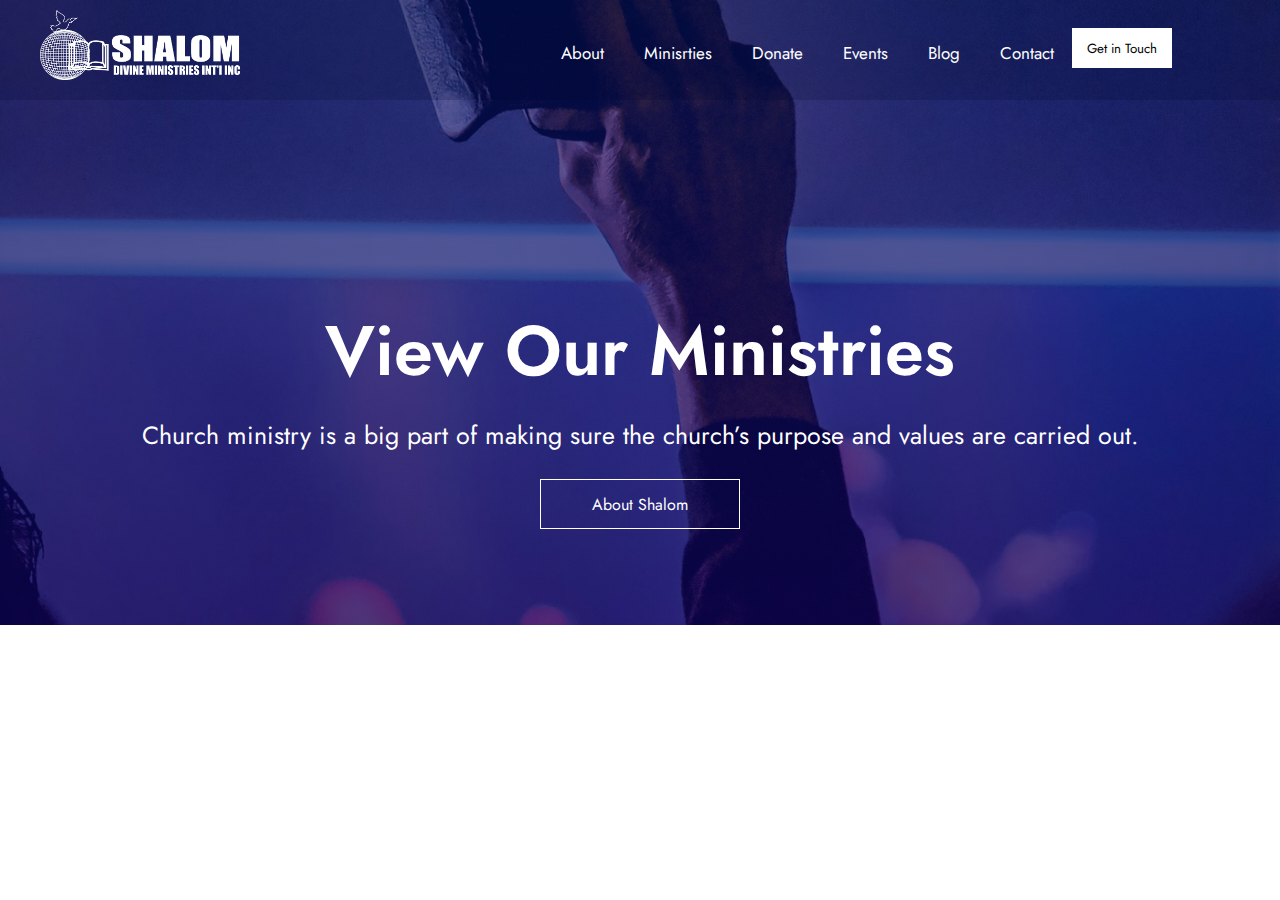
==== index - blog.html @ b0d7aeea "Shalom" ====
<!DOCTYPE html>
<html lang="en">
<head>
    <meta charset="UTF-8">
    <meta name="viewport" content="width=device-width, initial-scale=1.0">
   
    <link rel="stylesheet" href="https://fonts.googleapis.com/css?family=Lato">
    <link rel="stylesheet" href="https://cdnjs.cloudflare.com/ajax/libs/font-awesome/4.7.0/css/font-awesome.min.css">
    <link rel="stylesheet" href="https://cdn.jsdelivr.net/npm/swiper@11/swiper-bundle.min.css"/>
    <link rel="stylesheet" href="style.css">
    <title>Shalom Divine Minisrties Int'i Inc</title>
</head>
<body>
  <div class="loading"></div>
    <div class="bg3">
    <div class="bg2" >

      <nav>
       

        <ul>
            <li><a href="index-about.html">About</a></li>
            <li><a href="index-minisitries.html">Minisrties</a></li>
            <li><a href="index-donate.html">Donate</a></li>
            <li><a href="index-events.html">Events</a></li>
            <li><a href="index - blog.html">Blog</a></li>
            <li><a href="index-contact.html">Contact</a></li> 
            <button><a href="index-contact.html"> Get in Touch</a></button>
            
</ul>
      <div class="menu"  ><i onclick="ShowSidebar()" class="fa fa-bars" aria-hidden="true" style="font-size: 25px;" ></i></div>
      <a href="index.html"><img src="image/shalom logo.png" alt="shalom logo" ></a>
      <ul class="sidebar">
         <i onclick="HideSidebar()" class="fa fa-close" aria-hidden="true" style="font-size: 25px;" ></i>
         <li><a href="index-about.html">About</a></li>
         <li><a href="index-minisitries.html">Minisrties</a></li>
         <li><a href="index-donate.html">Donate</a></li>
         <li><a href="index-events.html">Events</a></li>
         <li><a href="index - blog.html">Blog</a></li>
         <li><a href="index-contact.html">Contact</a></li>
     </ul>
    </nav>
  <div class="page12">
   <center> <h1>View Our Ministries </h1>
    <p>Church ministry is a big part of making sure the church’s
         purpose and values are carried out.</p>

        <button class="btn2"><a href="#" style="font-size: 16px;">About Shalom </a></button>
 </center></div></div>  </div> 

 <script src="https://cdn.jsdelivr.net/npm/swiper@11/swiper-bundle.min.js">
</script><script src="javascript.js"></script>
</body>
</html>
---- style.css ----
@import url('https://fonts.googleapis.com/css2?family=Jost:ital,wght@0,100..900;1,100..900&family=PT+Sans+Narrow:wght@400;700&display=swap');

*{
    margin: 0;
    padding: 0;
    box-sizing: border-box;

    font-family: "Jost", sans-serif;
    font-optical-sizing: auto;
    font-weight: 400;
    font-style: normal;
}
:root{
    --blue: rgb(14, 129, 158);
    --box-color:rgb(3, 3, 54);
    --backgground: rgba(7, 113, 212, 0.301);

}

body{
    font-family: 'jost';
    
}

.bg1{
    background: url(image/Firefly\ people\ worshiping.jpg);
    height: 110vh;
    width: 100%;
    height: fit-content;
   background-position: 40%;
    background-size:cover;
    background-repeat: no-repeat;
}
.bg{
    z-index: -999;
    height: 110vh;
    height: fit-content;
    width: 100%;
   background: linear-gradient(to top, rgba(14, 4, 100, 0.664), rgba(1, 25, 133, 0.822));
}
nav{
    width: 100%;
    height: 100px;
    background-color: rgba(2, 3, 46, 0.185);
    text-decoration: none;
    overflow: hidden;
 
   

}

nav img{
    position: absolute;
    top: 0;
    width:200px;
     margin: 10px 40px;

}

nav ul{
    display: flex;
    list-style-type: none;
    position: relative;
    justify-content: right;
    margin-right: 100px;
   
    

}

nav li{
   margin-left: 20px;
  
}

nav li a{
    display: block;
    margin-top: 25px;
    text-decoration: none;
    color: rgb(255, 255, 255);
    padding: 16px 10px;
    font-size: 17px;
    font-weight: 400;

}
nav li a:hover{
    transition: .5s ease-in-out;
    color:var(--blue);
    letter-spacing: 1.5px;
}
nav ul button{
    width: 100px;
    height: 40px;
    background-color: rgb(255, 255, 255);
    margin:28px 8px ;
    border: none;
    float: right;
    transition: .8s ease ;
}
button a{
    text-decoration: none;
    color: black;
    text-align: center;
}
button:hover{
    letter-spacing: 1px;
    width: 117px;
}
nav .menu  i{
    display: none;
    position: absolute;
    text-align: center;
    font-size: 45px;
    color:var(--blue);
    padding: 10px 6px;
    width: 50px;
    height: 40px;
    background-color: rgb(255, 255, 255);
    border-radius: 5px;
    margin:28px 5px ;
    right: 0%;
    top: 0;
    border: none;
    float: right;
    cursor: pointer;
  

}
.sidebar{
   
    display: none;
    padding: 0;
    margin: 0;
    text-align: left;
    position: absolute;
    top: 15%;
    left: 0;
    background: rgba(255, 252, 252, 0.753);
    width: 100%;
    height: 0;
    overflow: hidden;
    font-size: 5px;
    z-index: 10;
    border-radius: 10px;
    transition: .8s ease-in-out;

}

.sidebar li{
    margin:0;
    padding: 10px 10px;
}

.sidebar li a { color:var(--box-color);
    font-weight: bold;
    margin-top: 0;
    padding: 0;
}@media (max-width:620px){
    nav ul button{
        
        width: 70px;
        height: 70px;
        font-size: 17px;
        margin: 0;
    }
    button:hover{
        letter-spacing: 1px;
        width: 87px;
    }
}

@media (max-width:1020px) {
    nav img{
        width: 150px;
        margin:0;
        margin-top: 10px;
    }
    nav ul button{
        display: none;
        width: 70px;
        height: 70px;
        font-size: 17px;
        margin: 0;
    }
    button:hover{
        letter-spacing: 1px;
        width: 87px;
    }
    nav ul li a{
        display: none;
    }
    .sidebar{
        display:block;
        height: 0px;
    }
.sidebar li a{
    display: block;
    padding: 10px;
    border-radius: 10px;
}

.sidebar li a:hover{
    background-color:var(--box-color);
}

nav .menu i{
  display: block;
   
}
}


.page1{
    position: relative;
 
    margin: auto;
margin: 50px;
}

.page1 h1{
   
    font-size: 30px;
    color: white;
    width: 100%;
  
    font-weight: 500;   
    
}
.page1 p{
    
    color:white;
   
    font-size: 15px;
    width: 95%;
    margin:5px 15px;
}

.page1 .btn1{
    width: 90%;
    height: 50px;
    margin: 10px 2px;
    font-weight: bold;
    border: none;
    color:var(--blue);
    margin:5px 10px;
  
}

.page1 .btn1 a{
    font-size: 19px;
    font-weight: 500;
    color: var(--blue);
}

.page1 .btn2{
    width: 90%;
    height: 50px;
    margin: 20px 10px;
    padding: 10px;
    font-weight: bold;
    background: none;
    border: 2px solid white;
    margin-bottom: 90px;
}
.page1 .btn2 a{
    font-size: 19px;
    font-weight: 500;
    color: rgb(255, 255, 255)
}

.page1 button:hover{
   transform: scale(1.051);
    transition: .9s ease-in-out;
    letter-spacing: 1px;
}

@media (min-width:600px) {
    .page1{
       text-align: center;
    }
   
    .page1 h1{
        width: 100%;
        font-size: 30px;

    }

    .page1 p{
        width: 70%;
        font-size: 20px;
    }
    .page1 .btn1{
        width: 170px;
      
     
    }
    .page1 .btn2{
        width: 170px;
       
    }
    
}
@media (min-width:860px) {
    .page1{
        margin: 200px;
    }
   
    .page1 h1{
        width: 100%;
        font-size: 60px;

    }

    .page1 p{
        width: 50%;
        font-size: 20px;
    }
}
.adbox{
    padding: 20px;
  color: black;
    width: 90%;
    height: fit-content;
    background-color: rgb(255, 255, 255);
    float:left;
   
}

.adbox .ad img{
    width: 65px;
    padding: 10px;
}

.adbox .ad {
   display: flex;
    float: left;
    margin: 10px 0px;
  

}
.adbox .ad h2{
    font-size: 20px;
    font-weight: 800;
    color: var(--blue);
}

.adbox .ad h2 span{
    color: black;
    font-size: 20px;
}

@media (min-width:600px) {
    .adbox{
        
          width: 100%;
          margin: 0;
          height: 100px;
          background-color: rgb(255, 255, 255);
          margin-bottom: 100px;
      }
      
      .adbox .ad {
          margin: 0px 60px;
      }
    }

    .page2{
        margin:150px 20px
    }

.page2 .para1{
    font-size: 17px;
    letter-spacing: 5px;
    color: var(--blue);
}

.page2 .tran{
    font-weight: 500;
    color: var(--box-color);
}

.page2 button{
    width: 250px;
    height: 50px;
    font-size: 20px;
    border: none;
    background-color: var(--box-color);
    color: white;
    margin-bottom: 40px;
}

.page2 button a{
    color: white;
    transition: 5.s ease-in;
}

.page2 img{
    width: 100%;
    
}
.page2 .goal {
    color: var(--blue);
    font-weight: 600;

}
.page2 .goal span{
    color: var(--box-color);
    font-weight:550;
}
.page2 .four-box i{
    color: var(--blue);
    padding: 3px;
}
.page .para2{
    width: 100%;
    font-size: 10px;
    margin-bottom: 50px;
}
.page2 .four-box{
margin-top: 20px;
width: 100%;
height: 50px;
height:fit-content;
background-color:var(--backgground);
padding: 5px;
font-weight: 500;
}

.page2 .side .comm{
    width: 100%;
    height: 90px ;
    background-color:var(--backgground) ;
    margin-top: 20px;
    padding: 10px;
    display: flex;

}

.page2 .side .comm .box{
    background-color: var(--blue);
    width: 50px;
    color: white;
    position: relative;
    text-align: center;
    height: 50px;
    padding: 7px 3px;
}
.page2 .side .comm h2{
    font-weight: 600;
  color: var(--box-color);
}
.page2 .side .comm h2 span{
    font-size: 17px;
}

.page2 .side img{
    margin-top: 60px;
       width: 100%;
}
@media (min-width:800px) {
    .page2{
        margin:100px 80px;
        width: 90%;
    }
    .page2 .tran{
        font-size: 40px;
        font-weight: 500;
        width: 70%;
        color: var(--box-color);

    }

    .page2 button{
        margin-top: -40px;
        float: right;
    }
    .page2 img{
        margin-top: 50px;
        width: 36.33%; 
    }

    .page2 .para2{
        width: 40%;
    }

    .page2 .four-box{
        width: 36.33%;
      
    }
    .page2 .side {
        position: absolute;
        margin-top: -80%;
        font-size: 20px;
        width: 50%;
       right: 0;
    }
    .page2 .side .comm{
        width: 60.33%;
    }
    .page2 .side img{
       
           width: 80%;
    }
    }

    .page3{
        width: 100%;
        height: 120vh;
        height: fit-content;
        background-color: var(--backgground);
        padding:60px 5px;
    }

    .page3 .para3{
        padding: 5px 20px;
        letter-spacing: 4px;
        color: var(--blue);
        font-weight: 600;
        margin-bottom: 20px;

    }

    .page3 h1{
        padding: 5px 20px;
        font-weight: 500;
        color: var(--box-color);
       
    }

    .page3 button{
        margin: 5px 20px;
        width: 200px;
        height: 50px;
        background:none;
        border: 2px solid var(--box-color);
    }
    .page3 button a{
        font-size: 17px;
        color: var(--box-color);
        transition: .4s;
    }
    .page3 .card-list .card-item{
        color: var(--box-color);
        background-color: white;
        width: 100%;
        flex-direction: column;
        padding: 10px;
        display: flex;
        justify-content: center;

    }

    .slider-wrapper{
        overflow: hidden;
        max-width: 1200px;
        margin: 0 15px 55px;

    }

    .page3 .card-list .card-item .user-name{
        font-weight: 700;
        font-size: 30px;
    }

    .page3 .card-list .card-item .user-profession{
        font-weight: 500;
    }
  .page3 .card-list .card-item .user-image{
    width:100% ;
    padding-right:10px ;
    height: 250px;
  }
  .page3 .card-list .card-item .line{
    margin: 40px 4px;
    width: 90%;
    height: 1px;
    background-color: rgb(190, 188, 188);
  }
  .page3 .card-list .card-item h3{
    padding: 5px;
  }

    @media (min-width:800px) {
        .page3 {
           
            padding: 80px;
        }
    
        .page3 h1{
           width: 50%;
           font-size: 50px;
           
        }
    
        .page3 button{
            margin-top: -80px;
          float:right;
        }

        .page3 .card-list .card-item{
            color: var(--box-color);
            background-color: white;
            width:100%;
            height: 600px;
            overflow: hidden;
            display:flex ;
            flex-direction: column;
            justify-content: center;
          
        }
        .page3 .card-list .card-item .user-image{
            width:320px ;
            padding-left:0px ;
            height: 250px;
          }

       
    }

 .page4{
    margin: 80px 20px;
    float: left;
 }

 .page4 img{
    width: 100%;
    height: 300px;
 }

 .page4 h1{
    color: var(--blue);
    font-weight: 700;
 }
 .page4 h1 span{
    color: var(--box-color);
    font-weight: 700;
 }

 .page4 .para5{
    margin: 20px 0px;
    width: 100%;
    color: var(--box-color);

 }

 .page4 .para6{
    margin: 20px 0px;
    color: var(--box-color);
    font-weight: 700;
 }

 .page4 button{
    margin: 70px 0px;
    width: 200px;
    height: 50px;
    font-size: 20px;
    background: var(--backgground);
    border: 1px solid black;
 
    transition: .6s ease;
 }

 .page4 button a{
       color:var(--box-color);
 }

 @media (min-width:900px) {

    .page4 img{
        width: 50.66%;
        height: 500px;
        float: left;

     }
     .page4 h1{
        color: var(--blue);
        font-weight: 700;
        width: 30%;
        float: right;
        margin-right: 146px;

     }
     .page4 h1 span{
        color: var(--box-color);
        font-weight: 700;
     }
    
     .page4 .para5{
        width: 33.66%;
        color: var(--box-color);
        float:right;
        margin-right: 100px;
     
    
     }
    
     .page4 .para6{
        color: var(--box-color);
        font-weight: 700;
        float:right;
        width: 40%;
        margin-right: 26px;
     }
     .page4 button{
      margin-left: 100px;
     }
    
 }

 .page5{
    margin: 80px 20px;
 }

 .page5 .para7{
    letter-spacing: 3px;
    color: var(--blue);
    font: 17px;
 }

 .page5 h1{
    font-weight: 500;
    color: var(--box-color);
    margin: 20px 0;
 }

 .page5 img{
    width: 100%;
    margin: 30px 0;
 }

 .page5 .para8{
  
    color: var(--blue);
    font: 17px;
 }

 .page5 h3{
    color: var(--box-color);
    font-weight: 500;
 }
 @media (min-width:900px){
    .page5{
        margin: 30px 30px;
    }

    .page5 .para7{
        font-size: 19px;
    }

    .page5 h1{
        font-size: 50px;
        width: 500px;
    }
    .page5 .img{
        width: 500px;
        height: 500px;

    }
    .page5 .right{
        float: right;
        width: 45%;
        margin-top: -860px;
    }

    .page5 img{
        width: 250px;
    }
 }

 .footer{
    width: 100%;
    height: fit-content;
    background: var(--box-color);
    color: white;
    padding: 30px 20px;
 }


 .footer img{
    width: 200px;
    margin-bottom: 30px;
 }

 .footer .para8{
    width: 100%;
    margin-bottom: 30px;

 }
 .footer h4{
    font-size: 20px;
 }

 .footer span{
    margin: 30px 20px;
 }
 .footer span a{
    margin: 10px;
    color: white;
    transition: .3s ease-in-out;

 }
.footer span a:hover{
    color: var(--blue);
}

.footer h2{
    margin: 30px 0px;
    font-size: 25px;
    font-weight: 600;
}

.footer ul li {
    list-style-type: none;
    text-decoration: none;
    padding: 6px 5px;
}

.footer ul li a{
    text-decoration: none;
    color: white;
    font-size: 18px;
    transition: .3s ease-in-out;
}

.footer a:hover{
    color: var(--blue);
}

.footer a{
    font-size: 18px;
    color: white;
    text-decoration: none;
    transition: .3s ease-in-out;
     margin: 10px 0px;
}


.footer .para9{
    margin: 20px 0px;
    font-size: 18px;
}

.footer address{
    font-size: 18px;
    width: 80%;
    margin-bottom: 20px;
}

@media (min-width:900px) {
    .footer{
        padding: 50px;
        height: fit-content;
        height: 100vh;
    }

    .footer .para8{
        width: 35%;
        font-size: 20px;

    }

    .footer .right{
        float:right;
        margin-top: -330px;
        width: 50%;
    }
    .footer .right1{
        float:right;
        margin-top: -505px;
        width: 50%;
    }

    .footer ul li {
        list-style-type: none;
        text-decoration: none;
        margin: 20px 0px;
    
    }

    .footer .line{
        width: 100%;
        height: 0.1px;
        background: var(--blue);
        margin-top: 150px;

    }

}

/* index contact style*//* index contact style*//* index contact style*//* index contact style*/
/* index contact style*//* index contact style*/
/* index contact style*//* index contact style*//* index contact style*//* index contact style*/
/* index contact style*/
/* index contact style*//* index contact style*//* index contact style*//* index contact style*/
/* index contact style*/
/* index contact style*/


.bg2{
    background: url(image/Firefly\ people\ worshiping.jpg);
    height: 110vh;
    width: 100%;
    height: fit-content;
   background-position: 40%;
    background-size:cover;
    background-repeat: no-repeat;
}
.bg3{
    z-index: -999;
    height: 110vh;
    height: fit-content;
    width: 100%;
   background: linear-gradient(to top, rgba(14, 4, 100, 0.664), rgba(1, 25, 133, 0.822));
}
.page6{
    position: relative;


}

.page6 .para11{
    margin-top: 50px;
    letter-spacing: 4px;
    font-size: 19px;
    font-weight: 500;

}


.page6 h1{
   
    font-size: 50px;
    color: white;
    width: 95%;
    padding: 10px 0px;
    font-weight: 500;   
     margin:5px 10px;
}
.page6 p{
    
    color:white;
   
    font-size: 15px;
    width: 95%;
    margin:5px 15px;
}

.page6 .love{
    color: white;
    margin: auto;
    padding: 15px;
    width: 90%;
    height: 300px;
    background: var(--blue);
}

.page6 .love h2{
    color: white;
    font-weight: 600;
}

.page6 .love h4{
    font-size: 19px;
    font-weight: 600;
    
}

.page6 form{
 
    background: white;
    margin: -100px 10px;
    padding: 20px;
    width: 94%;

 
}
.page6 form p{
    font-size: 20px;
    margin: 10px 0px;
    color: var(--box-color);
    font-weight: 600;
}

.page6 form input{
    width: 100%;
    height: 50px;
    outline: none;
    padding: 10px;
    font-size: 17px;
    border: 0.001px solid rgba(2, 2, 87, 0.13);
    transition: .3s ease-in-out;
}

.page6 form input:hover{
    border: 1px solid rgba(2, 2, 87, 0.986);
    box-shadow: 2px 3px 5px rgba(0, 0, 0, 0.13);
}
.page6 form input::placeholder{
    font-size: 17px;
    padding: 10px;
    color: black;
}

.page6 form textarea{
    resize: none;
    outline: none;
    width: 100%;
    padding: 10px;
    font-size: 17px;
    border: 0.001px solid rgba(2, 2, 87, 0.13);
    transition: .3s ease-in-out;
}

.page6 form textarea:hover{
    border: 1px solid rgba(2, 2, 87, 0.986);
    box-shadow: 2px 3px 5px rgba(0, 0, 0, 0.13);
}

.page6 form .sub{
    background: var(--box-color);
    color: white;
    border: none;
    outline: none;
}
.page6 form .sub:hover{
    letter-spacing: 3px;
    background: var(--blue);
}
@media (min-width:900px) {
    .page6{
        margin-left: 20px;
    }
   
    .page6 h1{
        width: 40%;
        font-size: 50px;

    }

    .page6 p{
        width: 40%;
        font-size: 20px;
    }
    .page6 .love{
    
        margin:20px 20px;
        padding: 15px;
        width: 40%;
      
    } 
    .page6 .love p{
        width: 100%;
    }

    .page6 .love h2{
        color: white;
        font-weight: 600;
    }
    
    .page6 .love h4{
      width: 40%;
        
    }

    .page6 form{
        margin: 20px;
        float: right;
        width: 50%;
        margin-top: -600px;

    }

    .page6 form input{
        width: 44%;
        height: 60px;
    }
    .page6 form .right1 {
        margin-top: -160px;
        float: right;
        width: 45%;
    }
    .page6 form .right1 p{
        width: 100%;
    }
    .page6 form .right1 input{
        height: 60px;
        width: 100%;
    }

    .bg2{
        height: 133vh;
        min-height: fit-content;
   
        width: 100%; 
    }
    .bg3{
        height: 13vh; 
      min-height: fit-content;
        width: 100%;
    }
    
}

  

@media (min-width:860px) {
    .page6{
        margin-left: 20px;
    }
   
    .page6 h1{
        width: 40%;
        font-size: 60px;

    }

    .page6 p{
        width: 40%;
        font-size: 20px;
    }
}

.line1{
    height: 200px;
}
.page7{
   
  margin: 30px  0;
}

.page7 .para13{
   
    text-align: center;
    font-size: 15px;
    font-weight: 600;
    letter-spacing: 4px;
    color: var(--blue);
}

.page7 .location{
    text-align: center;
    font-size: 35px;
    font-weight: 700;
    color: var(--box-color);
}

.page7 .para14{
    text-align: center;
    color: var(--box-color);
    font-size: 17px;
}

.page7 details{
   margin: 10px;
}

.page7 details summary{
    font-size: 20px;font-weight: 600;
    color: var(--box-color);
    border: 2px solid var(--box-color);
    padding: 10px;
}

.page7 details img{
    margin-top: 10px;
    width: 100%;
}

.page7 .adbox1{
    color: var(--box-color);
      width: 90%;
      margin: 10px 0;
      height: 300px;
  }
  
  .page7 .adbox1 .ad1 img{
      width: 60px;
      padding: 10px;
  }
  
  .page7 .adbox1 .ad1 {
     display: flex;
      
      margin: 10px 0px;
    
  
  }
  .page7 .adbox1 .ad1 h2{
      font-size: 17px;
      font-weight: 800;
      color: var(--blue);
  }
  
  .page7 .adbox1 .ad1 h2 span{
      color:var(--box-color);
      font-size: 17px;
      font-weight: 600;
  }
  
  @media (min-width:1200px) {
    .page7{
        display: block;
        margin: 30px;
    }
    .page7 .adbox1{
          
            width: 100%;
            margin: 0;
            height: 300px;
            background-color: rgb(255, 255, 255);
         
           
            margin-bottom: 100px;
        }
        
        .page7 .adbox1 .ad1 {
            margin: 30px 60px;
        }

        .page7 .local{
           
            display: flex;
            flex-wrap: nowrap;
        }

        .page7 .local details{
            width: 50%;
        }
      }
  

      /* About style begin */ /* About style begin */ /* About style begin */ /* About style begin */
      /* About style begin */ /* About style begin */ /* About style begin */ /* About style begin */
      /* About style begin */ /* About style begin */
      /* About style begin */ /* About style begin */
     

.page8{
    margin: 50px;
    color: white;
}

.page8 h1{
    font-size: 50px;
    font-weight: 600;
    
}

.page8 .btn1{
    width: 90%;
    height: 50px;
    margin: 10px 2px;
    font-weight: bold;
    border: none;
    color:var(--blue);
    margin:5px 10px;
  
}

.page8 .btn1 a{
    font-size: 19px;
    font-weight: 500;
    color: var(--blue);
}

.page8 .btn2{
    width: 90%;
    height: 50px;
    margin: 20px 10px;
    padding: 10px;
    font-weight: bold;
    background: none;
    border: 1px solid white;
    margin-bottom: 90px;
}
.page8 .btn2 a{
    font-size: 19px;
    font-weight: 500;
    color: rgb(255, 255, 255)
}

.page8 button:hover{
   transform: scale(1.051);
    transition: .9s ease-in-out;
    letter-spacing: 1px;
}

@media (min-width:600px) {
    .page8{
       text-align: center;
    }
   
    .page8 h1{
        width: 100%;
        font-size: 30px;

    }

    .page8 p{
        width: 70%;
        font-size: 20px;
    }
    .page8 .btn1{
        width: 130px;
      
     
    }
    .page8 .btn2{
        width: 130px;
       
    }
    
}
@media (min-width:860px) {
    .page8{
        margin: 50px;
    }
   
    .page8 h1{
        width: 100%;
        font-size: 60px;

    }

    .page8 p{
        width: 50%;
        font-size: 20px;
    }
}

.page9{
    margin: 20px;
}

.page9 img{
    width: 100%;
    
}

.page9 h1{
    font-size: 38px;
    font-weight: 600;
    color: var(--box-color);
}
.page9 h1 span{
    font-weight: 600;
    color: var(--blue);
}

.page9 p{
    color: var(--box-color);
    width: 100%;
}

.page9 button{
    width: 200px;
    height: 50px;
    margin: 30px 0;
    border: 1px solid var(--box-color);
    background: var(--backgground);
    transition: .4s ease-in-out;
}

.page9 button a{
    font-size: 19px;
    font-weight: 500;
    color: var(--box-color);
}

.page9 .right0 p{

text-align: justify;
}

.page9 .right0{
    border: 1px solid rgba(31, 2, 77, 0.226);
    padding: 20px;
}

@media (min-width:600px) {
 
    .page9{
        margin: 40px;
    }
    .page9 img{
        width: 40%;
        height: 600px;
    }
    .page9 p{
        width: 40%;
    }

    .page9 .right3{
        width:50% ;
        float: right; 
    }
    .page9 .right3 img{
        width: 80%;
    }
    .page9 .right3 p{
        width: 100%;
    }

    .page9 .right0 img{
        float: right;
        height: 370px;
        width: 50%;
        }

}

.page10{
    width: 100%;
    height: fit-content;
    background: var(--backgground);
    padding: 50px 20px;
}

.page10 .para15{
    letter-spacing: 5px;
    text-align: center;
    font-weight: 500;
    color: var(--blue);
}

.page10 h2{
    font-size: 30px;
    font-weight: 600;
    color: var(--box-color);
    text-align: center;
}

.page10 .para16{
    text-align: center;
    color: var(--box-color);
}

.page10 .box{
    width: 100%;
    border: 0.1px solid rgba(2, 2, 83, 0.295);
    padding: 20px;
    height: 270px,fit-content;
    margin: 20px 0;
    transition: .5s ease-in-out;
}

.page10 .box .image{
    padding: 10px 0;
    background: white;
    display: flex;
    justify-content: center;
    height: 100px;

}

.page10 .box .image img{
    width: 70px; 
}

.page10 .box h3{
    padding: 10px 0;
    font-weight: 500;
    color: var(--box-color);
}
.page10 .box p{
    color: var(--box-color);
    text-align: justify;
}

.page10 .box:hover{
    transform: translateY(-10px);
}

@media (min-width:600px) {
   .page10{
    padding: 20px 50px;
    float: left;
    margin-bottom: 200px;
   } 

   .page10 .box{
    width: 45%;
    float: left;
    margin: 20px;
   }
}

.page11{
    margin: 60px 20px;
}

.page11 .para16{
    text-align: center;
    letter-spacing: 5px;
    font-weight: 500;
    margin: 10px;
    color: var(--blue);
}

.page11 h2{
    text-align: center;
    font-size: 35px;
    font-weight: 600;
    color: var(--box-color);

}
.page11 .para17{
    text-align: center;
    color: var(--box-color);
    margin: 10px;

}
.page11 .fonder{
    width: 100%;
    border: 1px solid rgba(3, 3, 117, 0.233);
    padding: 20px;
}
.page11 img{
    width: 100%;
    height: 250px;
}
.page11 h3{
    margin: 10px 0;
    font-weight: 600;
    color: var(--box-color);
}
.page11 .para18{
    color: var(--box-color);
    margin: 10px 0;
    text-align: justify;
}
.page11 span{
    margin: 30px 20px;
 }
 .page11 span a{
    margin: 10px;
    color: var(--box-color);
    transition: .3s ease-in-out;

 }
.page11 span a:hover{
    color: var(--blue);
}

@media (min-width:600px) {
    .page11 .fonder{
     margin: auto;
     width: 95%;
     column-count: 2;
    }
    .page11 img{
        width: 100%;
        height: 350px;
    }
}

/* style minisities start */ /* style minisities start *//* style minisities start *//* style minisities start *//* style minisities start *//* style minisities start */
/* style minisities start */ /* style minisities start *//* style minisities start *//* style minisities start *//* style minisities start *//* style minisities start */
/* style minisities start */ /* style minisities start *//* style minisities start *//* style minisities start *//* style minisities start *//* style minisities start */
/* style minisities start */ /* style minisities start *//* style minisities start *//* style minisities start *//* style minisities start *//* style minisities start */
/* style minisities start */ /* style minisities start *//* style minisities start *//* style minisities start *//* style minisities start *//* style minisities start */
/* style minisities start */ /* style minisities start *//* style minisities start *//* style minisities start *//* style minisities start *//* style minisities start *//* style minisities start */ /* style minisities start *//* style minisities start *//* style minisities start *//* style minisities start *//* style minisities start */

.bg3{
    background: url(image/about.jpg);
    height: 110vh;
    width: 100%;
    height: fit-content;
   background-position: 40%;
    background-size:cover;
    background-repeat: no-repeat;
}
.bg2{
    z-index: -999;
    height: 110vh;
    height: fit-content;
    width: 100%;
   background: linear-gradient(to top, rgba(14, 4, 100, 0.664), rgba(1, 25, 133, 0.493));
}

.page12{
    margin: auto ;
    color: white;
}

.page12 h1{
    font-size: 50px;
    font-weight: 600;
    margin: 16px;
}

.page12 p{
    width: 90%;
    margin: 10px;

}

.page12 button{
    width: 80%;
    height: 50px;
    background: none;
    border: 1px solid white;
    margin: 16px 10px;
}

.page12 button a{
    font-size: 18px;
    color: white;
    transition: .4s ease-in-out;
}

.page13{
    margin: 20px 20px;
    display: flex;
    flex-wrap: wrap;
   
    
}

.page13 .box {
    padding: 20px;
    border: 1px solid rgba(0, 18, 99, 0.336);
    width: 100%;
    height: 550px fit-content;
    margin: 10px 5px;
  
}

.page13 .box img{width: 100%;
}
.page13 .box h1{
    color: var(--box-color);
    text-transform: capitalize;
    margin: 10px 0;
    font-weight: 600;
}

.page13 .box p{
    font-size: 18px;
    font-weight: 400;
    line-height: 160%;
    margin-bottom: 10px;
    text-align: justify;
}

.page13 .box button{
    width: 100%;
    height: 50px;
    background-color: var(--box-color);
    border: none;
    transition: .4s ease-in-out;
    margin-bottom: 20px;
}

.page13 .box button a{
color: white;
font-size: 19px;
transition: .4s ease-in-out;
}

.page13 .box button:hover{
    background: var(--blue);
}

@media (min-width:1020px) {
    .page12{
        margin: 200px 0 ;
        color: white;
        font-size: 25px;
    }
    .page12 button{
        margin-bottom: 96px ; 
        width: 200px;
    }
    

    .page12 h1{
        font-size: 70px;
      
    }

    .page13 .box {
      display:block;
        width: 48%;


    }
.page14 p{
    text-align: justify;
    font-size: 18px;
    column-count: 2;
}
}

.page14{
    margin: 40px 20px;
}
.page14 h2{
    font-weight: 600;
    color: var(--box-color);
    margin: 10px 0;
}

.page14 p{
    text-align: justify;
    font-size: 18px;
  
}



/*Events Styles*//*Events Styles*//*Events Styles*//*Events Styles*//*Events Styles*//*Events Styles*//*Events Styles*/
/*Events Styles*//*Events Styles*//*Events Styles*//*Events Styles*//*Events Styles*//*Events Styles*/
/*Events Styles*//*Events Styles*//*Events Styles*//*Events Styles*//*Events Styles*/
/*Events Styles*//*Events Styles*/
/*Events Styles*//*Events Styles*/
/*Events Styles*/
/*Events Styles*/
/*Events Styles*/


.page15{
    margin: 40px 20px;
}

.page15 img{
    width: 100%;
}

.page15 h2{
    font-weight: 600;
    color: var(--box-color);
    margin: 10px 0;
}

.page15 p{
    color: var(--box-color);
    font-weight: 400;
    margin: 10px 0;
}

.page15 button{
    width: 200px;
    height: 50px;
    color: var(--backgground);
    border: 1px solid var(--box-color);
}

.page15 button a{
font: bold;
font-size: 20px;
color: var(--box-color);
}

@media (min-width:600px) {
    .page15{
        margin: 40px 20px;
  
       
    }
    .page15 img{
        width: 50%;
        height: 500px;
    }
    .page15 .right4{
        float: right;
        width: 45%;
    }
    .page15 h2{
        width: 100%;
        font-size: 40px;
  
    }
    
    .page15 p{
      width: 100%; 
    }
    
    .page15 button{
        width: 200px;
      
    }

}


.page16{
    margin: 50px 20px;
}

.page16 h1{
    font-weight: 700;
    text-align: center;
    color: var(--box-color);
    font-size: 40px;
 
}

.page16 .box{
    border: 1px solid rgba(0, 0, 85, 0.247);
    padding: 20px; 
     color: var(--box-color);
     margin: 20px 0;
     transition: .4s ease-in-out;
     cursor: pointer;
}

.page16 .box img{
    width: 100%;
}

.page16 h2{
    font-weight: 600;
  
}

.page16 p{
    width: 100%;margin-top: 10px;
  
  }

.page16 .box:hover{
    background: var(--backgground);
    transform: translateY(-4px);
}


@media (min-width:900px) {
    .page16{
        margin: 100px 30px;
        
       
    }

    .page16 .boxto{
          flex-wrap: wrap;
          display: flex;
    }
    
    .page16 .box{
        border: 1px solid rgba(0, 0, 85, 0.247);
        padding: 20px; 
        width: 45%;
         color: var(--box-color);
        display: flex;
        gap: 30px;
        margin: 20px;
         
    }
    
    .page16 .box img{
        width: 30%;
        height: 140px;
    }
    
    .page16 h2{
        font-size: 17px;
        width: 100%;
        
      
    }
    .page16 p{
      width: 100%;margin-top: 10px;
    
    }
}


.page17{
    margin: 100px 20px;
}

.page17 img{
    width: 100%;
}

.page17 h2{
    font-weight: 600;
    color: var(--box-color);
    margin: 10px 0;
}

.page17 p{
    color: var(--box-color);
    font-weight: 400;
    margin: 10px 0;
}

.page17 button{
    width: 200px;
    height: 50px;
    color: var(--backgground);
    border: 1px solid var(--box-color);
    margin: 20px 0px;
}

.page17 button a{
font: bold;
font-size: 20px;
color: var(--box-color);
}

@media (min-width:600px) {
    .page17{
      margin: 40px 30px;
       position: relative;
  
       
    }
    .page17 img{
        width: 80%;
        height: 370px;
      
    }
    .page17 .right4{
        margin-top: -310px;
        float:right;
        width: 55%;
       
    }
    .page17 h2{
      
        width: 50%;
        font-size: 40px;
  
    }
    
    .page17 p{
      width: 40%; 
    }
    
    .page17 button{
        width: 200px;
      
    }

}

.page18{

    margin:40px 10px ;
}

.page18 h2{
font-weight: 700;
text-align: center;
text-transform: uppercase;
color: var(--box-color);
}
.page18 table{
    
    color: var(--box-color);
    border: none;
    width: 100%;
    
}

.page18 table th{
    padding: 5px;
    font-size: 15px;
   font-weight: 600;
    background: var(--backgground);
}

.page18 table td{
    padding: 5px;
    font-size: 13px;
    font-weight: 500;
}

@media (min-width:600px) {
    .page18 table{
        font-size: 15px;
        color: var(--box-color);
        border: none;
        width: 100%;
        
    }
    .page18 table th{
        padding: 20px;
        font-size: 25px;
       
    }
    
    .page18 table td{
        padding: 5px;
        font-size: 19px;
        font-weight: 500;
        padding: 20px;
    }
}

.page19{
    margin: 40px 20px;
}

.page19 h2{
    font-weight: 700;
    text-align: center;
    text-transform: uppercase;
    color: var(--box-color);
    }
    .page19 table{
        color: var(--box-color);
        border: none;
        width: 100%;
      
          
    }

    .page19 table tr th{  
        display: flex;
        flex-wrap: wrap;
        text-align: left;
        padding: 20px;
        margin: 10px 0;
        width: 100%;
        text-transform: capitalize;
        font-size: 20px;
       font-weight: 600;
       transition: .5s ease-in-out;
       cursor: pointer;
       
    }
      .page19 table th:hover{
         background: var(--backgground);
         letter-spacing: 2px;
      }

      @media (min-width:600px) {

      
        .page19 table tr {
        float: left;
        margin: 15px;
          width: 45%;
        }
      }
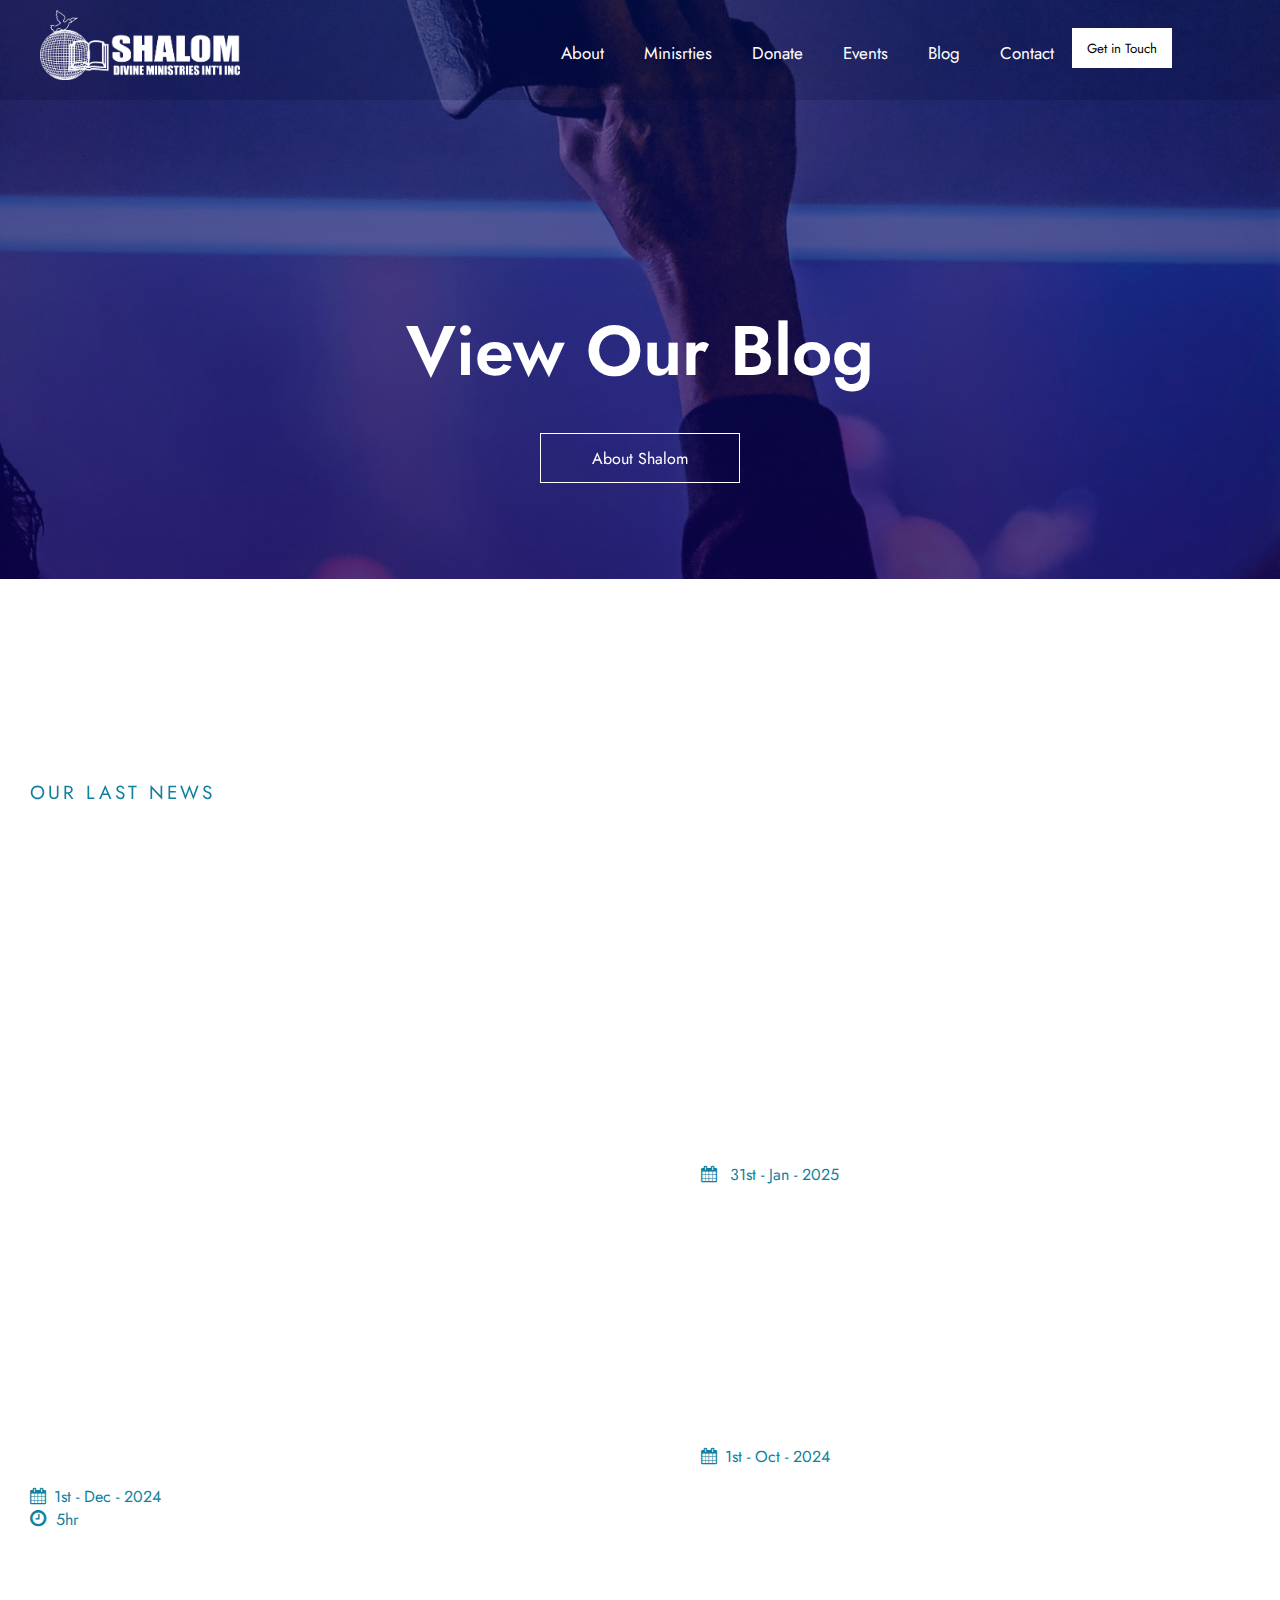
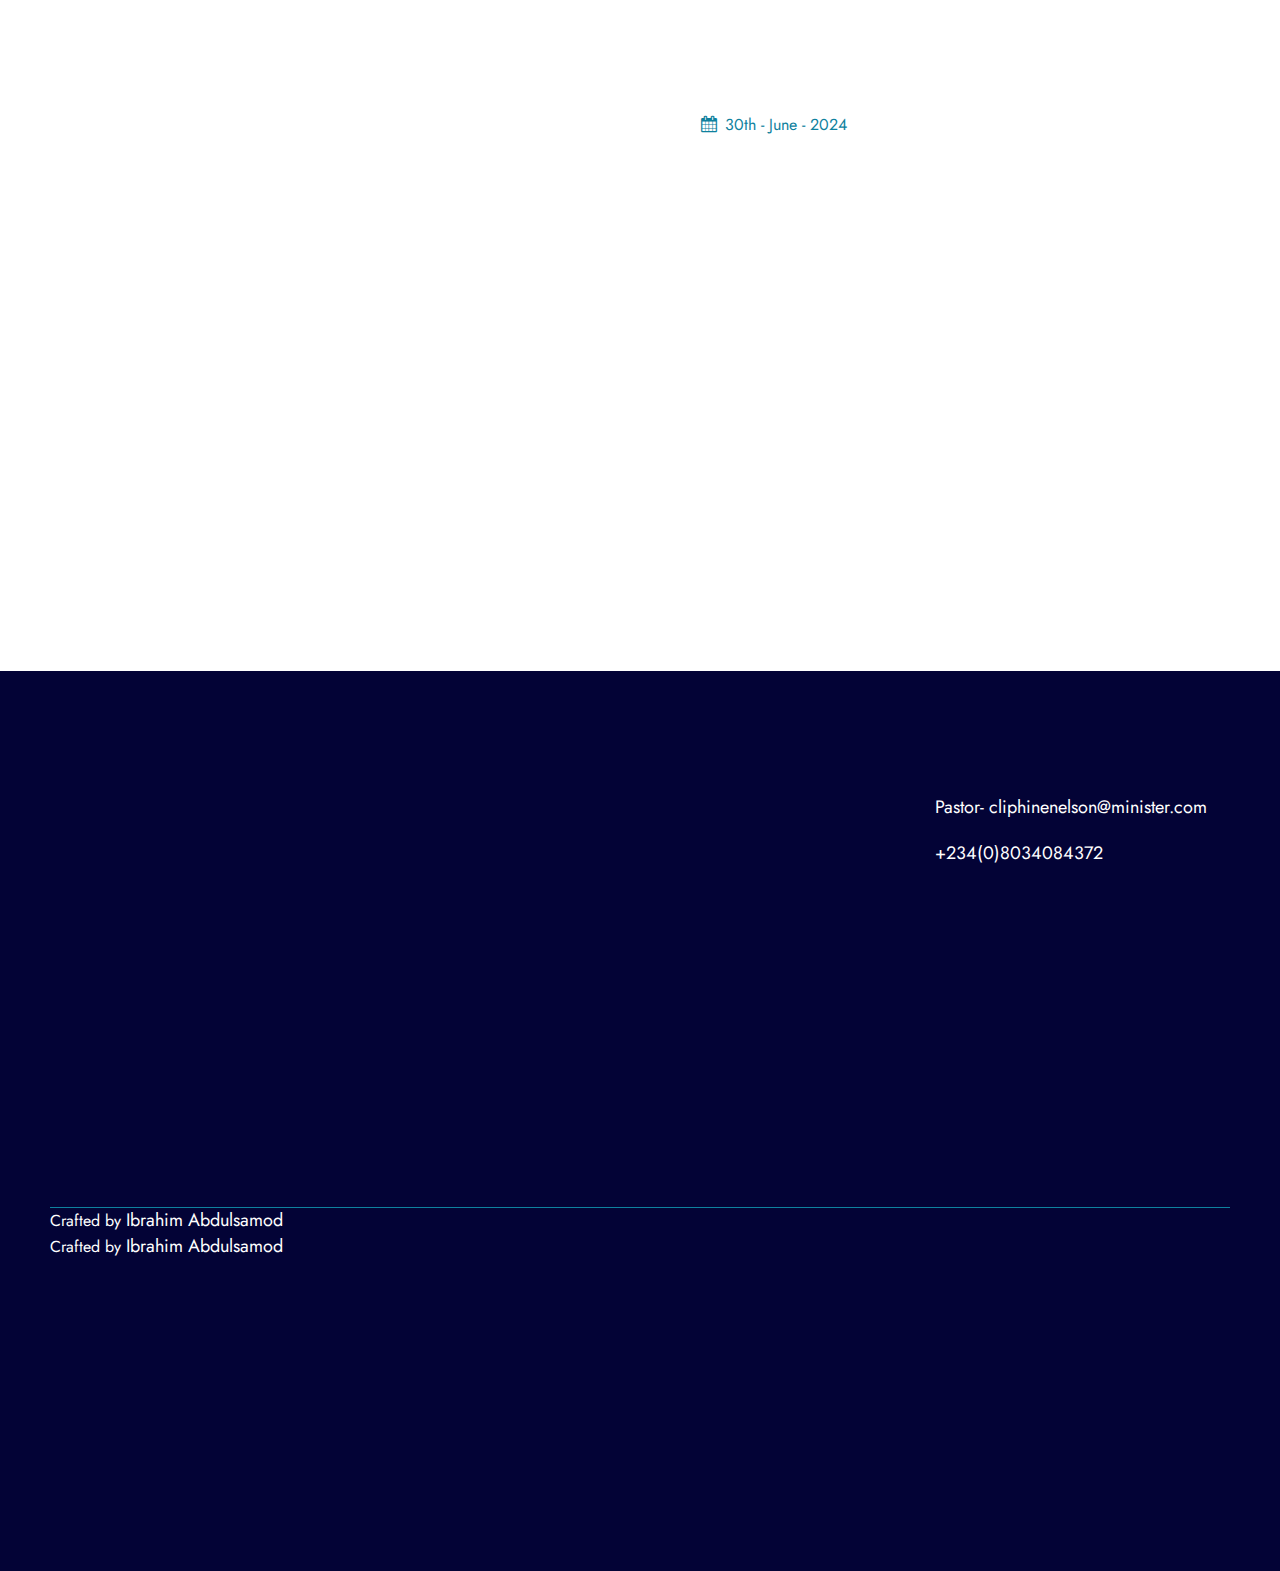
==== commit cd487d34: "Add files via upload" ====
--- a/index - blog.html
+++ b/index - blog.html
@@ -7,6 +7,7 @@
     <link rel="stylesheet" href="https://fonts.googleapis.com/css?family=Lato">
     <link rel="stylesheet" href="https://cdnjs.cloudflare.com/ajax/libs/font-awesome/4.7.0/css/font-awesome.min.css">
     <link rel="stylesheet" href="https://cdn.jsdelivr.net/npm/swiper@11/swiper-bundle.min.css"/>
+    <link href="https://unpkg.com/aos@2.3.1/dist/aos.css" rel="stylesheet">
     <link rel="stylesheet" href="style.css">
     <title>Shalom Divine Minisrties Int'i Inc</title>
 </head>
@@ -41,14 +42,123 @@
      </ul>
     </nav>
   <div class="page12">
-   <center> <h1>View Our Ministries </h1>
-    <p>Church ministry is a big part of making sure the church’s
-         purpose and values are carried out.</p>
+   <center> <h1 data-aos="zoom-in-down">View Our Blog </h1>
+  
 
-        <button class="btn2"><a href="#" style="font-size: 16px;">About Shalom </a></button>
+        <button data-aos="fade-right" class="btn2"><a href="#" style="font-size: 16px;">About Shalom </a></button>
  </center></div></div>  </div> 
 
- <script src="https://cdn.jsdelivr.net/npm/swiper@11/swiper-bundle.min.js">
-</script><script src="javascript.js"></script>
+ <div class="page5">
+  <p class="para7 " data-aos="fade-right">OUR LAST NEWS</p>
+  <h1 data-aos="fade-up-right" >The Chouch Life</h1>
+
+  <img data-aos="fade-up-right" class="img" src="image/worshp.jpg" alt="">
+  <p class="para8"><i  class="fa fa-calendar" aria-hidden="true" style="font-size: 17px;" >&nbsp;&nbsp;</i>1st - Dec - 2024</p>
+  <p class="para8"><i  class="fa fa-clock-o" aria-hidden="true" style="font-size: 19px;" >&nbsp;&nbsp;</i>5hr</p>
+  <h1 data-aos="fade-up-right">1st Sunday of December is our Church Thanksgiving</h1>
+
+  <div class="right">
+  <img data-aos="fade-left" src="image/new bible.jpg" alt="">
+  <p class="para8"><i  class="fa fa-calendar" aria-hidden="true" style="font-size: 17px;" >&nbsp;&nbsp;</i> 31st - Jan - 2025</p>
+  <h3 data-aos="fade-left">Every last week of January is our Planting season
+  </h3>
+
+  <img data-aos="fade-left" src="image/new pic.jpg" alt="">
+  <p class="para8"><i  class="fa fa-calendar" aria-hidden="true" style="font-size: 17px;" >&nbsp;&nbsp;</i>1st - Oct - 2024</p>
+  <h3 data-aos="fade-left">Every  1st day of the month is our Communion and Breakfast Service
+  </h3>
+
+  <img data-aos="fade-left" src="image/news people-praying.jpg" alt="">
+  <p class="para8"><i  class="fa fa-calendar" aria-hidden="true" style="font-size: 17px;" >&nbsp;&nbsp;</i>30th - June - 2024</p>
+  <h3 data-aos="fade-left">Every 30th of June is our Church Anniversary
+  </h3>
+</div>
+</div>
+
+
+<div class="page17">
+  <h2 data-aos="fade-right">Target Audience</h2>
+  <p data-aos="fade-left">Believers who are seeking to deepen their relationship with God and operate in their spiritual gifts.
+    <br><br>
+     Individuals who are struggling with spiritual strongholds, bondages, or curses.
+     <br><br>
+     Those who are seeking healing from physical, emotional, or spiritual ailments.
+     <br><br>
+     Church leaders and pastors who desire to integrate prophetic ministry, deliverance, and healing into their local churches.
+    </p>
+    <button data-aos="fade-right"><a href="index-about.html">Who are we  </a></button>
+  <div class="right4">
+<img data-aos="fade-left" src="image/about.jpg" alt="">
+</div>
+</div>
+
+<div class="footer">
+  <img data-aos="fade-up" src="image/shalom logo.png" alt="">
+
+  <p data-aos="fade-up" class="para8">
+    We have a strong sense of commmunity with parishionsers.
+    People and children of all ages here are 
+    encouraged to learn about their
+     own faith and the role of the church in
+      our community and worldwide. 
+  </p>
+
+  <h4 data-aos="fade-up">Follow our social</h4>
+   <span data-aos="fade-right">
+  <a href="#">
+  <i class="fa fa-facebook-square" aria-hidden="true"
+   style="font-size: 19px;" ></i>
+  </a>&nbsp;&nbsp;
+  <a href="#">
+    <i class="fa fa-instagram" aria-hidden="true"
+     style="font-size: 19px;" ></i>
+    </a>&nbsp;&nbsp;
+    <a href="#">
+      <i class="fa fa-twitter" aria-hidden="true"
+       style="font-size: 19px;" ></i>
+      </a>&nbsp;&nbsp;
+      <a href="#">
+        <i class="fa fa-youtube-play" aria-hidden="true"
+         style="font-size: 19px;" ></i>
+        </a>
+
+  </span>
+    <div class="right">
+     
+  <h2 data-aos="fade-up">Navigation</h2>
+  <ul data-aos="fade-up">
+  <li><a href="index.html">Home</a></li>
+  <li><a href="index-about.html">About</a></li>
+  <li><a href="index-minisitries.html">Minisrties</a></li>
+  <li><a href="index-donate.html">Donate</a></li>
+  <li><a href="index-events.html">Events</a></li>
+  <li><a href="index - blog.html">Biog</a></li>
+  <li><a href="index-contact.html">Get in Touch</a></li>
+  </ul>
+  <div class="right1">
+
+    <h2 data-aos="fade-up">Contact</h2>
+
+    <a href="mailto:Pastor-cliphinenelson@minister.com">Pastor-
+      cliphinenelson@minister.com</a>
+
+      <p class="para9">+234(0)8034084372</p>
+
+    <address data-aos="fade-up">No 12 Shalom Avenue Greenland
+       Estate Off Badagry express way,
+        OlorunShogo bus stop 
+    </address></div>
+  </div>
+  <div class="line"></div>
+    <p class="para10">Crafted by <a href="#">Ibrahim Abdulsamod</a></p>
+
+    <p class="para10">Crafted by <a href="#">Ibrahim Abdulsamod</a></p>
+</div>
+    <script src="https://cdn.jsdelivr.net/npm/swiper@11/swiper-bundle.min.js">
+    </script><script src="javascript.js"></script>
+    <script src="https://unpkg.com/aos@2.3.1/dist/aos.js"></script>
+    <script>
+      AOS.init();
+    </script>
 </body>
 </html>--- a/style.css
+++ b/style.css
@@ -4,11 +4,11 @@
     margin: 0;
     padding: 0;
     box-sizing: border-box;
-
     font-family: "Jost", sans-serif;
     font-optical-sizing: auto;
     font-weight: 400;
     font-style: normal;
+ 
 }
 :root{
     --blue: rgb(14, 129, 158);
@@ -18,8 +18,7 @@
 }
 
 body{
-    font-family: 'jost';
-    
+    font-family: 'jost';    
 }
 
 .bg1{
@@ -382,7 +381,7 @@
 .page2 button{
     width: 250px;
     height: 50px;
-    font-size: 20px;
+    font-size: 17px;
     border: none;
     background-color: var(--box-color);
     color: white;
@@ -391,8 +390,15 @@
 
 .page2 button a{
     color: white;
-    transition: 5.s ease-in;
-}
+    transition: .5s ease-in-out;
+}
+
+.page2 button a:hover{
+   letter-spacing: 2px;
+}
+
+
+
 
 .page2 img{
     width: 100%;
@@ -624,7 +630,7 @@
 
  .page4 img{
     width: 100%;
-    height: 300px;
+   
  }
 
  .page4 h1{
@@ -952,6 +958,7 @@
     width: 90%;
     height: 300px;
     background: var(--blue);
+    margin-bottom: 100px;
 }
 
 .page6 .love h2{
@@ -968,11 +975,11 @@
 .page6 form{
  
     background: white;
-    margin: -100px 10px;
+    margin: -80px 10px;
     padding: 20px;
     width: 94%;
 
- 
+
 }
 .page6 form p{
     font-size: 20px;
@@ -1403,7 +1410,7 @@
 
     .page9 .right0 img{
         float: right;
-        height: 370px;
+        
         width: 50%;
         }
 
@@ -1550,7 +1557,7 @@
     }
     .page11 img{
         width: 100%;
-        height: 350px;
+        height: 500px;
     }
 }
 
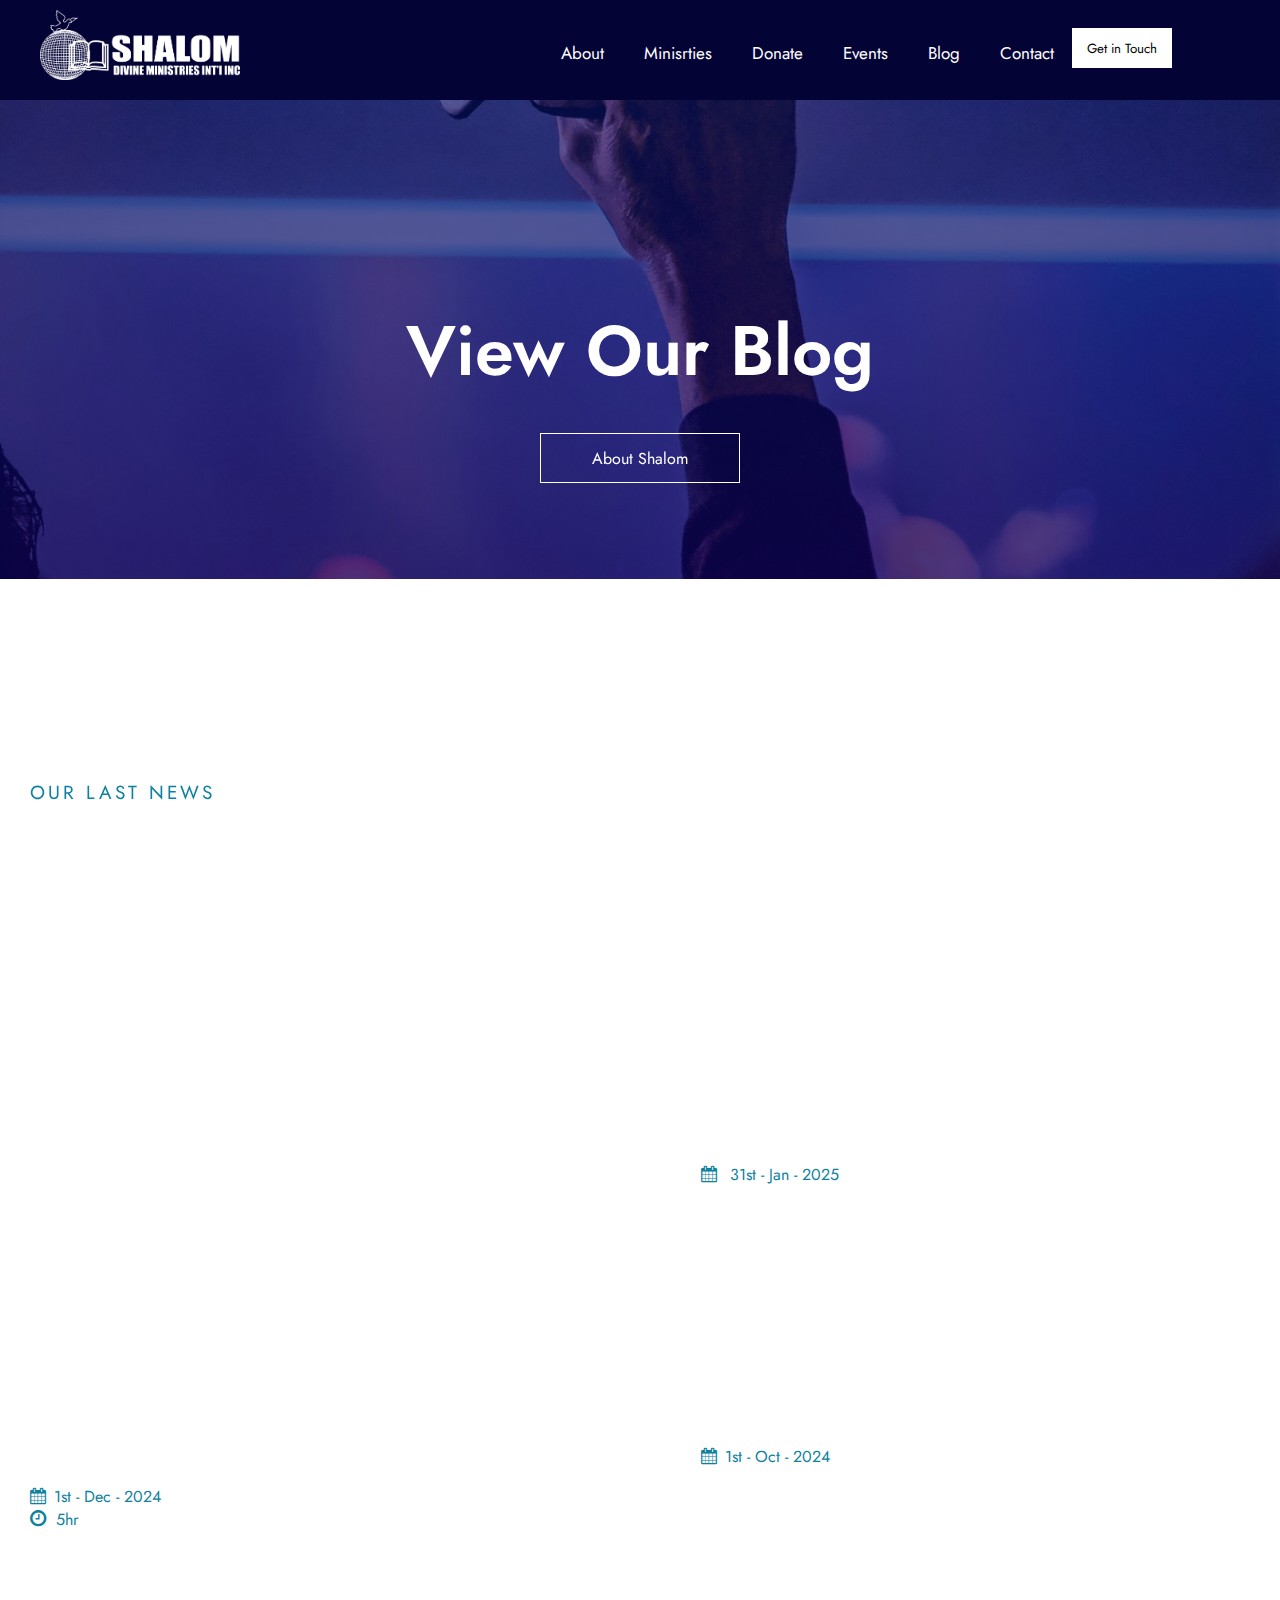
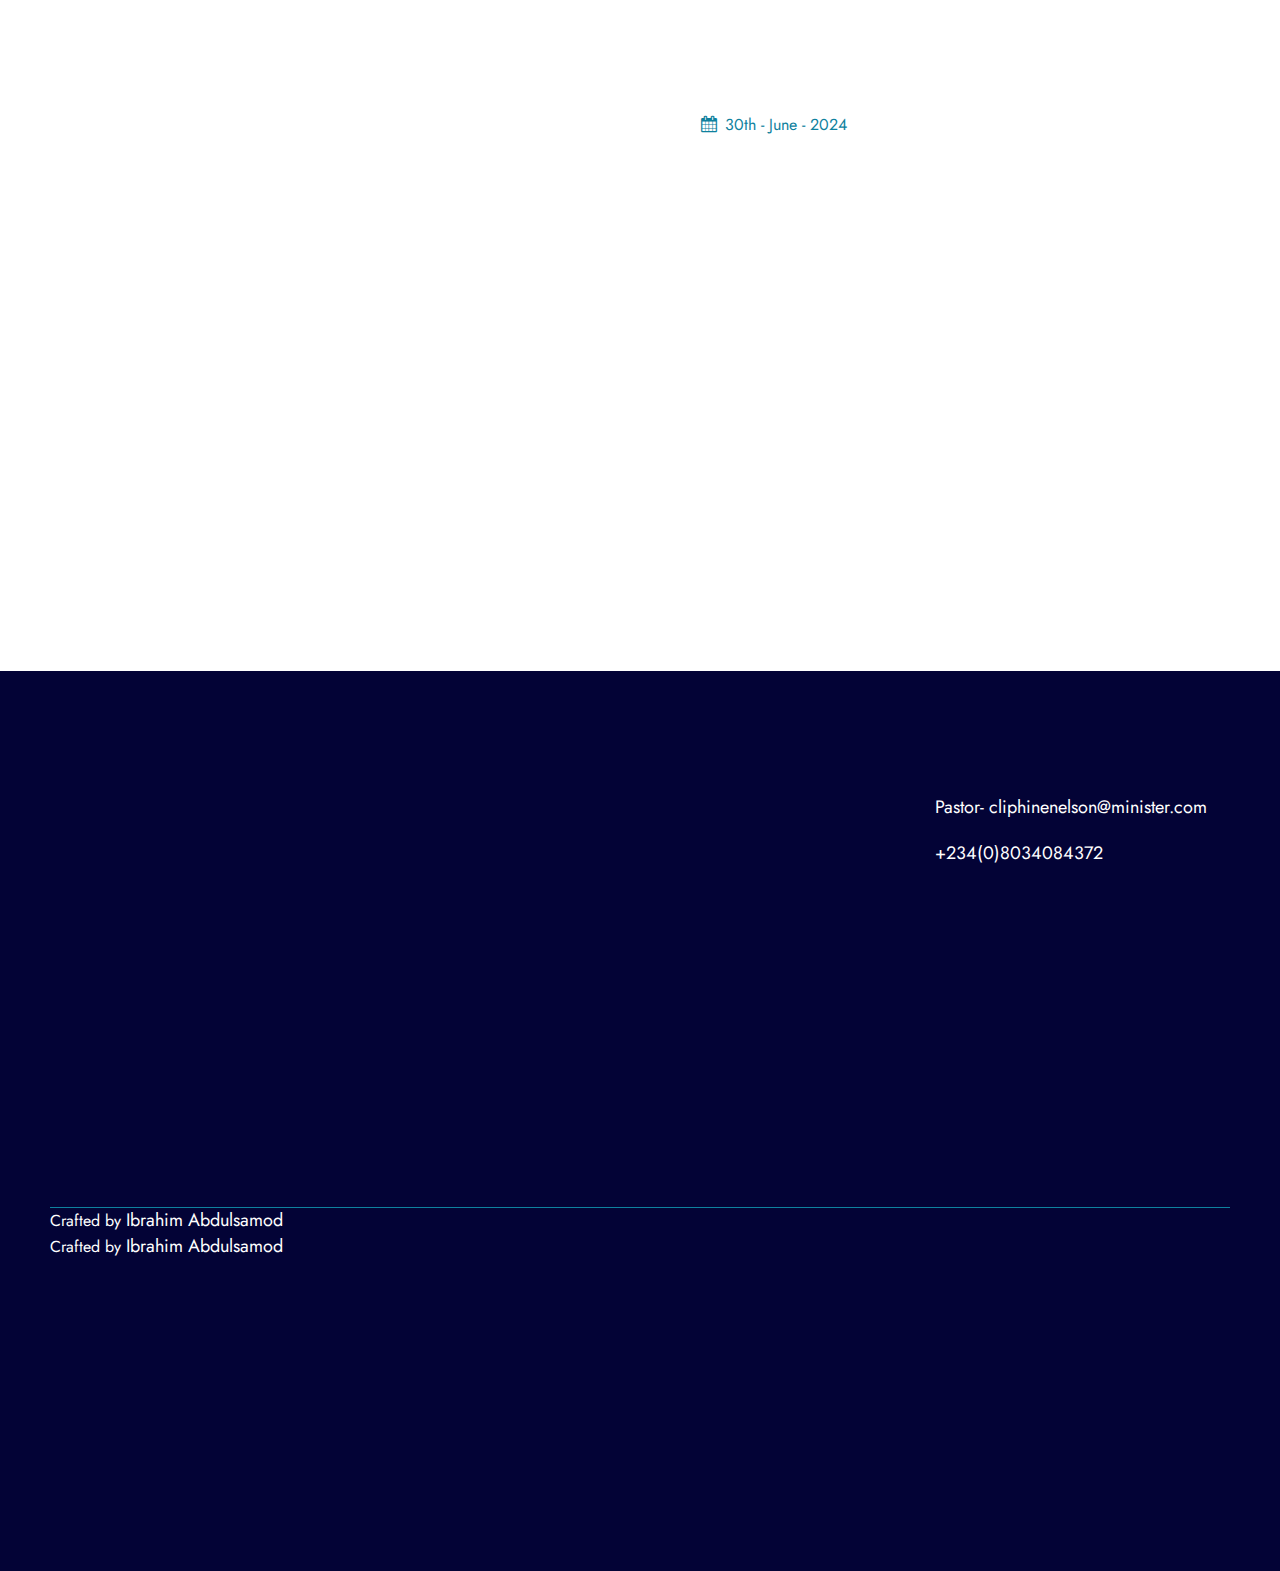
==== commit c360b2f3: "Add files via upload" ====
--- a/index - blog.html
+++ b/index - blog.html
@@ -17,30 +17,29 @@
     <div class="bg2" >
 
       <nav>
-       
-
-        <ul>
-            <li><a href="index-about.html">About</a></li>
-            <li><a href="index-minisitries.html">Minisrties</a></li>
-            <li><a href="index-donate.html">Donate</a></li>
-            <li><a href="index-events.html">Events</a></li>
-            <li><a href="index - blog.html">Blog</a></li>
-            <li><a href="index-contact.html">Contact</a></li> 
-            <button><a href="index-contact.html"> Get in Touch</a></button>
-            
-</ul>
-      <div class="menu"  ><i onclick="ShowSidebar()" class="fa fa-bars" aria-hidden="true" style="font-size: 25px;" ></i></div>
-      <a href="index.html"><img src="image/shalom logo.png" alt="shalom logo" ></a>
-      <ul class="sidebar">
-         <i onclick="HideSidebar()" class="fa fa-close" aria-hidden="true" style="font-size: 25px;" ></i>
-         <li><a href="index-about.html">About</a></li>
-         <li><a href="index-minisitries.html">Minisrties</a></li>
-         <li><a href="index-donate.html">Donate</a></li>
-         <li><a href="index-events.html">Events</a></li>
-         <li><a href="index - blog.html">Blog</a></li>
-         <li><a href="index-contact.html">Contact</a></li>
-     </ul>
-    </nav>
+        <nav class="nav">
+              <ul>
+                  <li><a href="index-about.html">About</a></li>
+                  <li><a href="index-minisitries.html">Minisrties</a></li>
+                  <li><a href="index-donate.html">Donate</a></li>
+                  <li><a href="index-events.html">Events</a></li>
+                  <li><a href="index - blog.html">Blog</a></li>
+                  <li><a href="index-contact.html">Contact</a></li> 
+                  <button><a href="index-contact.html"> Get in Touch</a></button>
+                  
+      </ul>
+            <div class="menu"  ><i onclick="ShowSidebar()" class="fa fa-bars" aria-hidden="true" style="font-size: 25px;" ></i></div>
+            <a href="index.html"><img src="image/shalom logo.png" alt="shalom logo" ></a> 
+               <ul class="sidebar">
+                  <i onclick="HideSidebar()" class="fa fa-close" aria-hidden="true" style="font-size: 25px;" ></i>
+                  <li><a href="index-about.html">About</a></li>
+                  <li><a href="index-minisitries.html">Minisrties</a></li>
+                  <li><a href="index-donate.html">Donate</a></li>
+                  <li><a href="index-events.html">Events</a></li>
+                  <li><a href="index - blog.html">Blog</a></li>
+                  <li><a href="index-contact.html">Contact</a></li>
+              </ul></nav>
+          </nav>
   <div class="page12">
    <center> <h1 data-aos="zoom-in-down">View Our Blog </h1>
   
--- a/style.css
+++ b/style.css
@@ -22,6 +22,7 @@
 }
 
 .bg1{
+    
     background: url(image/Firefly\ people\ worshiping.jpg);
     height: 110vh;
     width: 100%;
@@ -35,18 +36,30 @@
     height: 110vh;
     height: fit-content;
     width: 100%;
-   background: linear-gradient(to top, rgba(14, 4, 100, 0.664), rgba(1, 25, 133, 0.822));
+   background: linear-gradient(to top, rgba(2, 6, 73, 0.658), var(--box-color));
 }
 nav{
     width: 100%;
     height: 100px;
+    z-index: 999;
     background-color: rgba(2, 3, 46, 0.185);
     text-decoration: none;
-    overflow: hidden;
+
  
-   
-
-}
+}
+.nav{
+    width: 100%;
+    height: 100px;
+    position: fixed;
+    top: 0;
+    z-index: 999;
+    background-color:var(--box-color);
+    text-decoration: none;
+
+ 
+}
+
+
 
 nav img{
     position: absolute;
@@ -132,9 +145,9 @@
     margin: 0;
     text-align: left;
     position: absolute;
-    top: 15%;
+    top: 95%;
     left: 0;
-    background: rgba(255, 252, 252, 0.753);
+    background: rgba(255, 252, 252, 0.973);
     width: 100%;
     height: 0;
     overflow: hidden;
